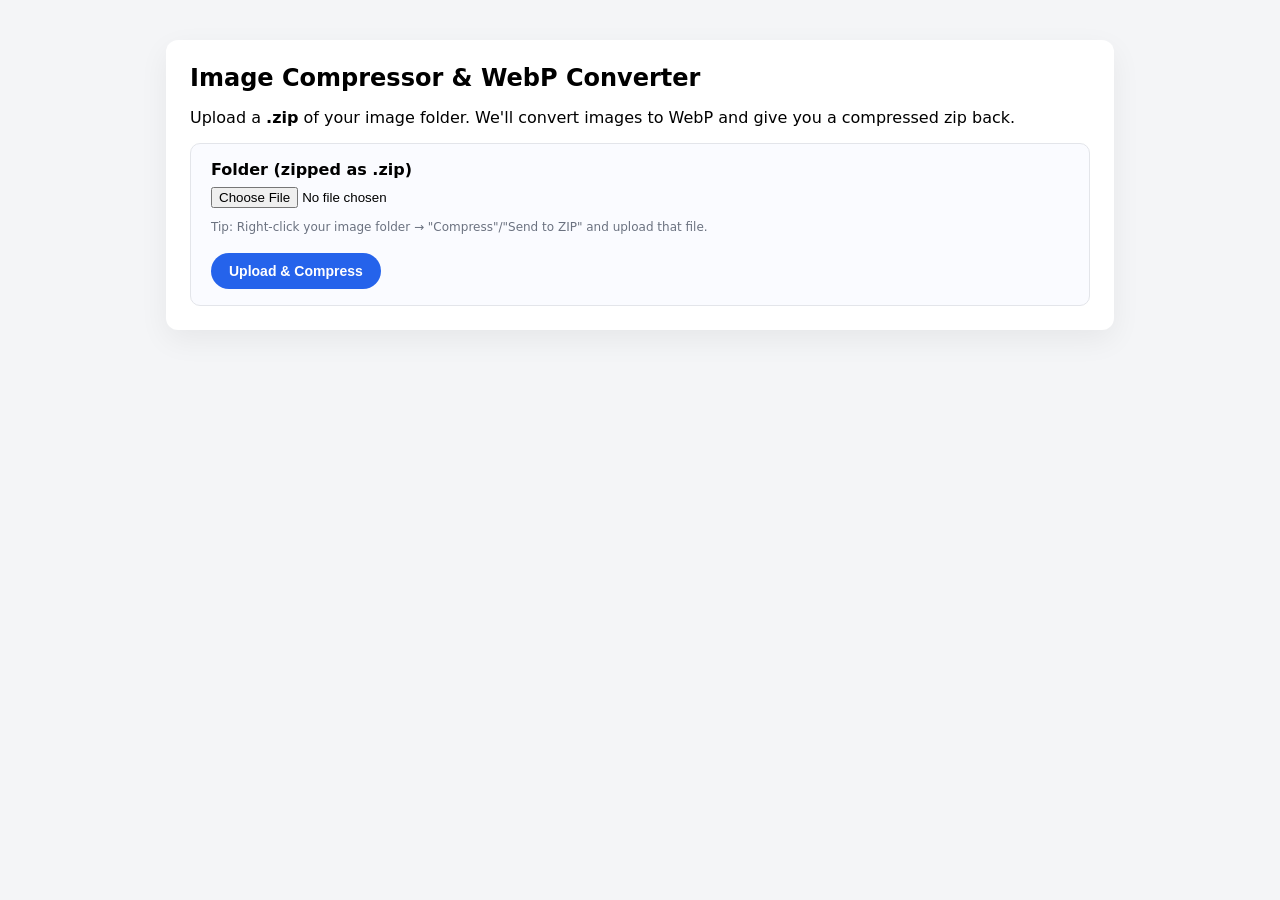
==== templates/index.html @ c629f772 "Initial image-compressor web app" ====
<!DOCTYPE html>
<html lang="en">
<head>
  <meta charset="UTF-8" />
  <title>Image Compressor & WebP Converter</title>
  <meta name="viewport" content="width=device-width, initial-scale=1" />
  <style>
    body { font-family: system-ui, -apple-system, BlinkMacSystemFont, "Segoe UI", sans-serif; background:#f4f5f7; margin:0; padding:0 }
    .container { max-width: 900px; margin:40px auto; background:white; border-radius:12px; padding:24px; box-shadow:0 10px 30px rgba(0,0,0,0.06) }
    h1{margin-top:0;font-size:24px}
    .card{border:1px solid #e3e5ea;border-radius:10px;padding:16px 20px;margin-top:16px;background:#fafbff}
    label{font-weight:600;display:block;margin-bottom:8px}
    input[type="file"]{display:block;margin-bottom:12px}
    button{border:none;border-radius:999px;padding:10px 18px;font-size:14px;cursor:pointer;background:#2563eb;color:white;font-weight:600}
    .flash{background:#fee2e2;color:#b91c1c;padding:10px 12px;border-radius:8px;margin-bottom:12px;font-size:14px}
    .stats{font-size:14px;margin-top:12px}
    .log{font-family:"SF Mono", Menlo, Monaco, Consolas, "Liberation Mono", "Courier New", monospace;white-space:pre-wrap;background:#0b1020;color:#e5e7eb;padding:12px;border-radius:10px;max-height:350px;overflow:auto;font-size:12px;margin-top:12px}
    .download-link{margin-top:12px}
    a.btn-link{text-decoration:none;display:inline-block;border-radius:999px;padding:8px 14px;background:#16a34a;color:white;font-size:14px;font-weight:600}
    .progress { background:#e6eef9;border-radius:999px;overflow:hidden;height:18px;width:100%; }
    .progress > div { height:100%; width:0%; background:linear-gradient(90deg,#3b82f6,#06b6d4); transition: width 0.2s ease; }
    .center { text-align:center }
    .spinner {
      display:inline-block;
      width:20px; height:20px;
      border:3px solid rgba(255,255,255,0.2);
      border-top-color: white;
      border-radius:50%;
      animation:spin 1s linear infinite;
      vertical-align:middle;
      margin-left:8px;
    }
    @keyframes spin { to { transform: rotate(360deg); } }
  </style>
</head>
<body>
  <div class="container">
    <h1>Image Compressor & WebP Converter</h1>
    <p>Upload a <strong>.zip</strong> of your image folder. We'll convert images to WebP and give you a compressed zip back.</p>

    <div class="card">
      <form id="uploadForm" action="#" onsubmit="return false;" enctype="multipart/form-data">
        <label for="folder_zip">Folder (zipped as .zip)</label>
        <input id="folder_zip" type="file" name="folder_zip" accept=".zip" required />
        <div style="font-size:12px;color:#6b7280;margin-top:4px">Tip: Right-click your image folder → "Compress"/"Send to ZIP" and upload that file.</div>
        <br />
        <button id="uploadBtn" type="button">Upload & Compress</button>
      </form>

      <div id="uploaderUI" style="display:none; margin-top: 12px;">
        <div><strong>Upload progress</strong></div>
        <div class="progress" style="margin-top:8px;"><div id="uploadBar"></div></div>
        <div id="uploadPercent" style="font-size:12px;margin-top:6px;color:#374151">0%</div>

        <div style="margin-top:12px;">
          <strong>Compression status</strong>
          <div id="statusLine" style="font-size:13px;color:#4b5563;margin-top:6px">Waiting to start...</div>
        </div>

        <div id="loader" style="display:none; margin-top:12px;">
          <div class="center">
            <button class="btn-link" style="background:#2563eb; margin:0;">Processing<span class="spinner"></span></button>
          </div>
        </div>

        <div id="logContainer" style="display:none; margin-top:12px;">
          <h3 style="margin-bottom:6px">Live Log</h3>
          <div id="logArea" class="log"></div>
        </div>

        <div id="downloadArea" style="display:none; margin-top:12px;">
          <a id="downloadLink" class="btn-link" href="#">Download Compressed ZIP</a>
        </div>
      </div>
    </div>
  </div>

<script>
(function(){
  const uploadBtn = document.getElementById("uploadBtn");
  const fileInput = document.getElementById("folder_zip");
  const uploaderUI = document.getElementById("uploaderUI");
  const uploadBar = document.getElementById("uploadBar");
  const uploadPercent = document.getElementById("uploadPercent");
  const statusLine = document.getElementById("statusLine");
  const loader = document.getElementById("loader");
  const logContainer = document.getElementById("logContainer");
  const logArea = document.getElementById("logArea");
  const downloadArea = document.getElementById("downloadArea");
  const downloadLink = document.getElementById("downloadLink");

  let jobId = null;
  let pollInterval = null;
  let logPos = 0;

  uploadBtn.addEventListener("click", function(){
    const file = fileInput.files[0];
    if (!file) {
      alert("Please choose a .zip file first.");
      return;
    }
    if (!file.name.toLowerCase().endsWith(".zip")) {
      alert("Please upload a .zip file.");
      return;
    }
    uploaderUI.style.display = "block";
    logContainer.style.display = "none";
    downloadArea.style.display = "none";
    logArea.textContent = "";
    statusLine.textContent = "Uploading...";
    uploadPercent.textContent = "0%";
    uploadBar.style.width = "0%";

    // Use XMLHttpRequest so we can track upload progress
    const xhr = new XMLHttpRequest();
    xhr.open("POST", "/upload_async", true);
    xhr.upload.onprogress = function (e) {
      if (e.lengthComputable) {
        const pct = Math.round((e.loaded / e.total) * 100);
        uploadBar.style.width = pct + "%";
        uploadPercent.textContent = pct + "%";
      }
    };
    xhr.onload = function () {
      if (xhr.status === 202) {
        const resp = JSON.parse(xhr.responseText);
        jobId = resp.job_id;
        statusLine.textContent = "Upload complete. Waiting for processing to start...";
        // show loader and log area
        loader.style.display = "block";
        logContainer.style.display = "block";
        // start polling status & logs
        pollInterval = setInterval(pollStatusAndLog, 1000);
      } else {
        let msg = "Upload failed";
        try {
          msg = JSON.parse(xhr.responseText).error || msg;
        } catch(e){}
        statusLine.textContent = msg;
      }
    };
    xhr.onerror = function () {
      statusLine.textContent = "Upload failed due to network error.";
    };
    const formData = new FormData();
    formData.append("folder_zip", file, file.name);
    xhr.send(formData);
  });

  function pollStatusAndLog(){
    if (!jobId) return;
    // status
    fetch("/status/" + jobId).then(r => r.json()).then(data => {
      if (data && data.status) {
        statusLine.textContent = "Status: " + data.status;
        if (data.status === "done" || data.status === "error") {
          // stop polling after a moment to allow logs to complete
          setTimeout(() => {
            clearInterval(pollInterval);
            pollInterval = null;
            loader.style.display = "none";
            if (data.status === "done") {
              downloadArea.style.display = "block";
              downloadLink.href = "/download/" + jobId;
            } else {
              // error
              downloadArea.style.display = "none";
            }
          }, 500);
        }
      }
    }).catch(err=>{
      console.error("status err", err);
    });

    // logs
    fetch("/log/" + jobId).then(r => r.json()).then(data => {
      if (data && typeof data.log === "string") {
        // replace entire log area (simple approach)
        logArea.textContent = data.log;
        logArea.scrollTop = logArea.scrollHeight;
      }
    }).catch(err=>{
      console.error("log err", err);
    });
  }

})();
</script>

</body>
</html>
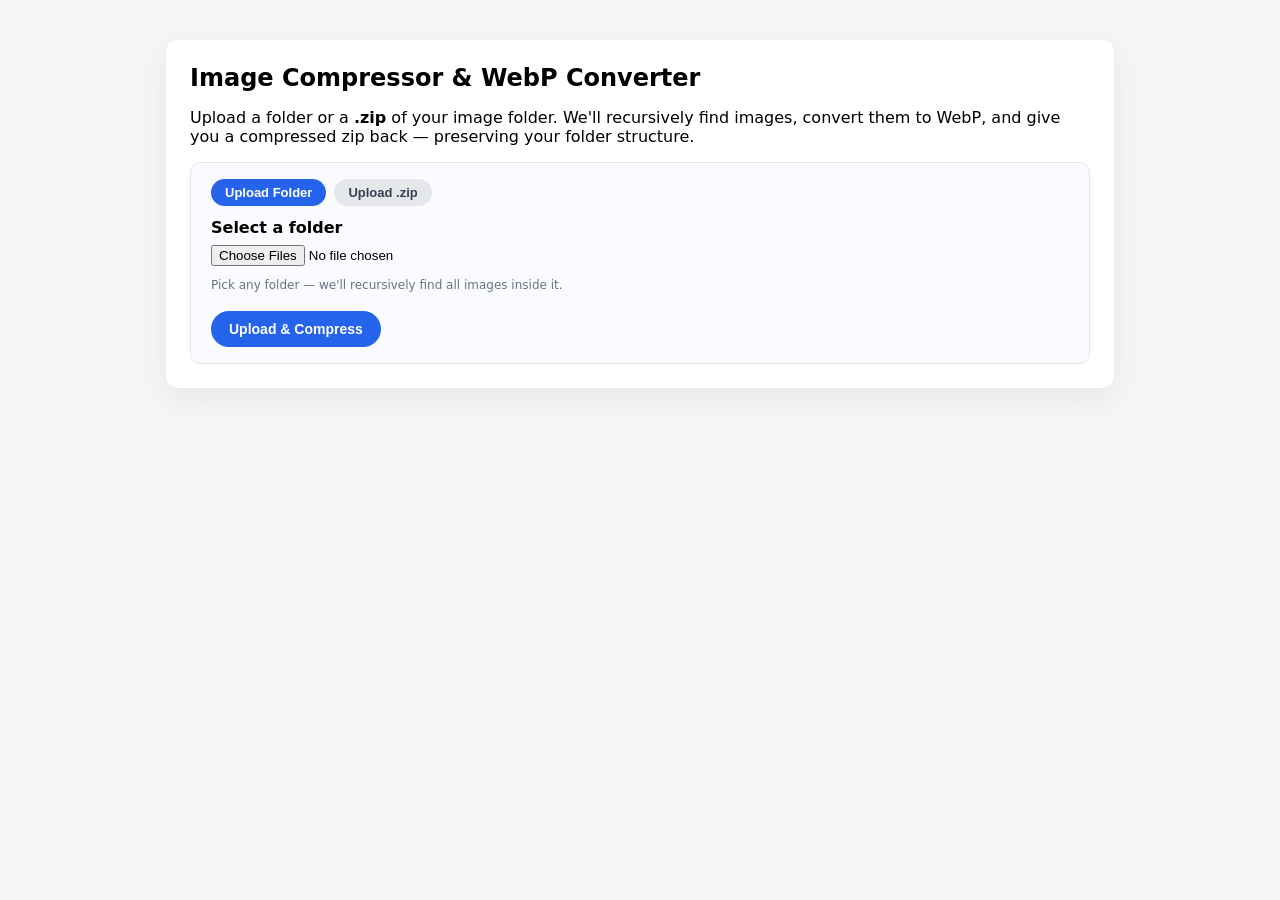
==== commit 22ac3b31: "Add folder upload with recursive image discovery Support direct folder selection via webkitdirectory" ====
--- a/templates/index.html
+++ b/templates/index.html
@@ -20,6 +20,8 @@
     .progress { background:#e6eef9;border-radius:999px;overflow:hidden;height:18px;width:100%; }
     .progress > div { height:100%; width:0%; background:linear-gradient(90deg,#3b82f6,#06b6d4); transition: width 0.2s ease; }
     .center { text-align:center }
+    .mode-btn { background:#e5e7eb; color:#374151; font-size:13px; padding:6px 14px; border-radius:999px; border:none; cursor:pointer; font-weight:600 }
+    .mode-btn.active { background:#2563eb; color:white }
     .spinner {
       display:inline-block;
       width:20px; height:20px;
@@ -36,13 +38,27 @@
 <body>
   <div class="container">
     <h1>Image Compressor & WebP Converter</h1>
-    <p>Upload a <strong>.zip</strong> of your image folder. We'll convert images to WebP and give you a compressed zip back.</p>
+    <p>Upload a folder or a <strong>.zip</strong> of your image folder. We'll recursively find images, convert them to WebP, and give you a compressed zip back — preserving your folder structure.</p>
 
     <div class="card">
       <form id="uploadForm" action="#" onsubmit="return false;" enctype="multipart/form-data">
-        <label for="folder_zip">Folder (zipped as .zip)</label>
-        <input id="folder_zip" type="file" name="folder_zip" accept=".zip" required />
-        <div style="font-size:12px;color:#6b7280;margin-top:4px">Tip: Right-click your image folder → "Compress"/"Send to ZIP" and upload that file.</div>
+        <div style="display:flex;gap:8px;margin-bottom:12px">
+          <button type="button" id="modeFolder" class="mode-btn active">Upload Folder</button>
+          <button type="button" id="modeZip" class="mode-btn">Upload .zip</button>
+        </div>
+
+        <div id="folderInput">
+          <label for="folder_files">Select a folder</label>
+          <input id="folder_files" type="file" webkitdirectory multiple />
+          <div style="font-size:12px;color:#6b7280;margin-top:4px">Pick any folder — we'll recursively find all images inside it.</div>
+        </div>
+
+        <div id="zipInput" style="display:none">
+          <label for="folder_zip">Folder (zipped as .zip)</label>
+          <input id="folder_zip" type="file" name="folder_zip" accept=".zip" />
+          <div style="font-size:12px;color:#6b7280;margin-top:4px">Tip: Right-click your image folder → "Compress"/"Send to ZIP" and upload that file.</div>
+        </div>
+
         <br />
         <button id="uploadBtn" type="button">Upload & Compress</button>
       </form>
@@ -78,7 +94,8 @@
 <script>
 (function(){
   const uploadBtn = document.getElementById("uploadBtn");
-  const fileInput = document.getElementById("folder_zip");
+  const zipInput = document.getElementById("folder_zip");
+  const folderInput = document.getElementById("folder_files");
   const uploaderUI = document.getElementById("uploaderUI");
   const uploadBar = document.getElementById("uploadBar");
   const uploadPercent = document.getElementById("uploadPercent");
@@ -88,21 +105,39 @@
   const logArea = document.getElementById("logArea");
   const downloadArea = document.getElementById("downloadArea");
   const downloadLink = document.getElementById("downloadLink");
-
+  const modeFolder = document.getElementById("modeFolder");
+  const modeZip = document.getElementById("modeZip");
+  const folderInputDiv = document.getElementById("folderInput");
+  const zipInputDiv = document.getElementById("zipInput");
+
+  let mode = "folder"; // "folder" or "zip"
   let jobId = null;
   let pollInterval = null;
-  let logPos = 0;
+
+  modeFolder.addEventListener("click", function(){
+    mode = "folder";
+    modeFolder.classList.add("active");
+    modeZip.classList.remove("active");
+    folderInputDiv.style.display = "block";
+    zipInputDiv.style.display = "none";
+  });
+  modeZip.addEventListener("click", function(){
+    mode = "zip";
+    modeZip.classList.add("active");
+    modeFolder.classList.remove("active");
+    folderInputDiv.style.display = "none";
+    zipInputDiv.style.display = "block";
+  });
 
   uploadBtn.addEventListener("click", function(){
-    const file = fileInput.files[0];
-    if (!file) {
-      alert("Please choose a .zip file first.");
-      return;
-    }
-    if (!file.name.toLowerCase().endsWith(".zip")) {
-      alert("Please upload a .zip file.");
-      return;
-    }
+    if (mode === "zip") {
+      uploadZip();
+    } else {
+      uploadFolder();
+    }
+  });
+
+  function resetUI() {
     uploaderUI.style.display = "block";
     logContainer.style.display = "none";
     downloadArea.style.display = "none";
@@ -110,8 +145,29 @@
     statusLine.textContent = "Uploading...";
     uploadPercent.textContent = "0%";
     uploadBar.style.width = "0%";
-
-    // Use XMLHttpRequest so we can track upload progress
+  }
+
+  function handleUploadResponse(xhr) {
+    if (xhr.status === 202) {
+      const resp = JSON.parse(xhr.responseText);
+      jobId = resp.job_id;
+      statusLine.textContent = "Upload complete. Waiting for processing to start...";
+      loader.style.display = "block";
+      logContainer.style.display = "block";
+      pollInterval = setInterval(pollStatusAndLog, 1000);
+    } else {
+      let msg = "Upload failed";
+      try { msg = JSON.parse(xhr.responseText).error || msg; } catch(e){}
+      statusLine.textContent = msg;
+    }
+  }
+
+  function uploadZip() {
+    const file = zipInput.files[0];
+    if (!file) { alert("Please choose a .zip file first."); return; }
+    if (!file.name.toLowerCase().endsWith(".zip")) { alert("Please upload a .zip file."); return; }
+    resetUI();
+
     const xhr = new XMLHttpRequest();
     xhr.open("POST", "/upload_async", true);
     xhr.upload.onprogress = function (e) {
@@ -121,31 +177,51 @@
         uploadPercent.textContent = pct + "%";
       }
     };
-    xhr.onload = function () {
-      if (xhr.status === 202) {
-        const resp = JSON.parse(xhr.responseText);
-        jobId = resp.job_id;
-        statusLine.textContent = "Upload complete. Waiting for processing to start...";
-        // show loader and log area
-        loader.style.display = "block";
-        logContainer.style.display = "block";
-        // start polling status & logs
-        pollInterval = setInterval(pollStatusAndLog, 1000);
-      } else {
-        let msg = "Upload failed";
-        try {
-          msg = JSON.parse(xhr.responseText).error || msg;
-        } catch(e){}
-        statusLine.textContent = msg;
-      }
-    };
-    xhr.onerror = function () {
-      statusLine.textContent = "Upload failed due to network error.";
-    };
+    xhr.onload = function () { handleUploadResponse(xhr); };
+    xhr.onerror = function () { statusLine.textContent = "Upload failed due to network error."; };
     const formData = new FormData();
     formData.append("folder_zip", file, file.name);
     xhr.send(formData);
-  });
+  }
+
+  function uploadFolder() {
+    const files = folderInput.files;
+    if (!files || files.length === 0) { alert("Please select a folder first."); return; }
+
+    // Filter to image files only
+    const imageExts = ['.png', '.jpg', '.jpeg', '.webp'];
+    const imageFiles = [];
+    for (let i = 0; i < files.length; i++) {
+      const f = files[i];
+      const ext = f.name.substring(f.name.lastIndexOf('.')).toLowerCase();
+      if (imageExts.includes(ext)) {
+        imageFiles.push(f);
+      }
+    }
+    if (imageFiles.length === 0) { alert("No images found in the selected folder."); return; }
+
+    resetUI();
+    statusLine.textContent = "Uploading " + imageFiles.length + " image(s)...";
+
+    const xhr = new XMLHttpRequest();
+    xhr.open("POST", "/upload_folder_async", true);
+    xhr.upload.onprogress = function (e) {
+      if (e.lengthComputable) {
+        const pct = Math.round((e.loaded / e.total) * 100);
+        uploadBar.style.width = pct + "%";
+        uploadPercent.textContent = pct + "%";
+      }
+    };
+    xhr.onload = function () { handleUploadResponse(xhr); };
+    xhr.onerror = function () { statusLine.textContent = "Upload failed due to network error."; };
+
+    const formData = new FormData();
+    for (let i = 0; i < imageFiles.length; i++) {
+      const f = imageFiles[i];
+      formData.append("files", f, f.webkitRelativePath || f.name);
+    }
+    xhr.send(formData);
+  }
 
   function pollStatusAndLog(){
     if (!jobId) return;
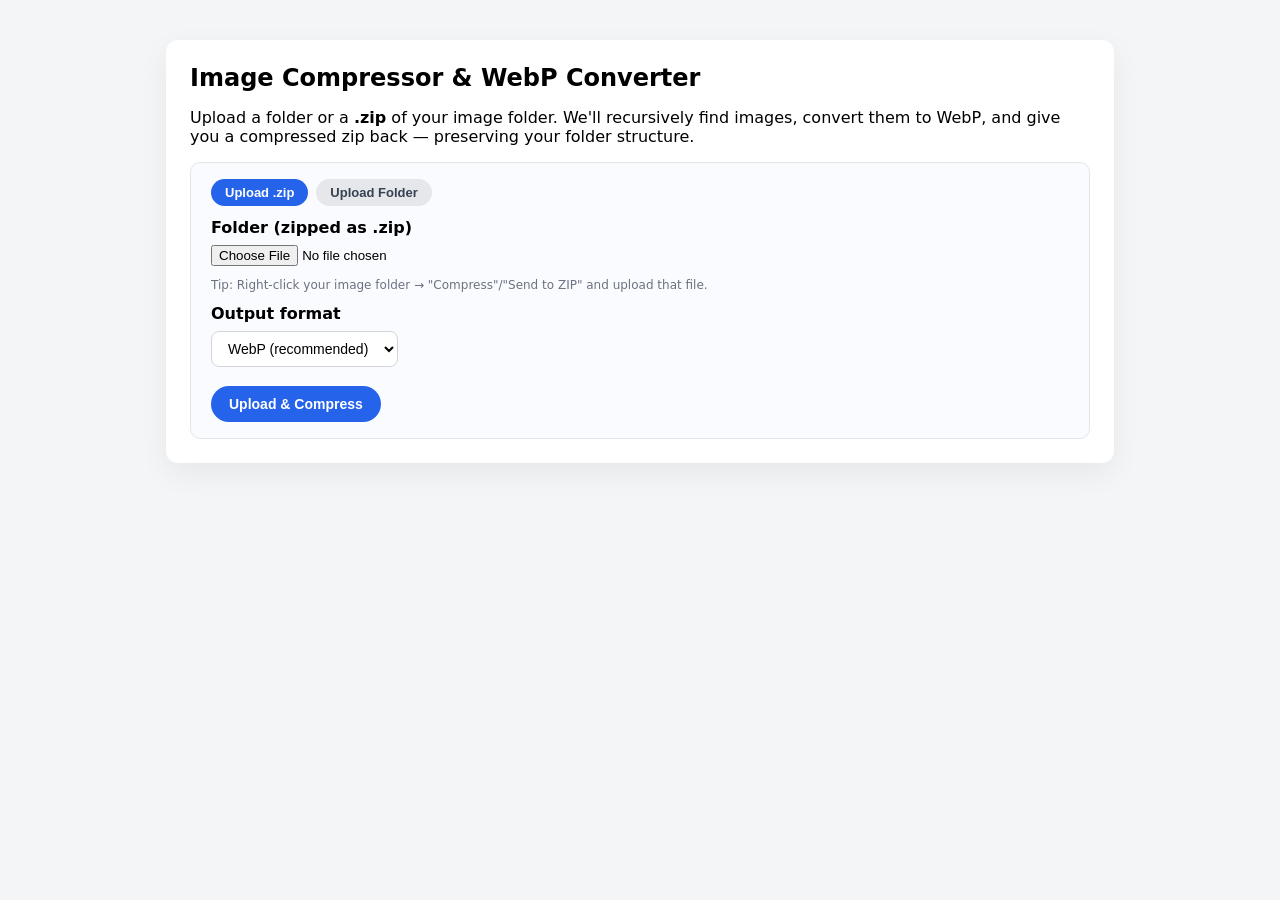
==== commit e3fff99b: "Folder upload, more compression file types & compression progress Co-Authored-By: Claude Opus 4.6 <n" ====
--- a/templates/index.html
+++ b/templates/index.html
@@ -22,6 +22,8 @@
     .center { text-align:center }
     .mode-btn { background:#e5e7eb; color:#374151; font-size:13px; padding:6px 14px; border-radius:999px; border:none; cursor:pointer; font-weight:600 }
     .mode-btn.active { background:#2563eb; color:white }
+    select { padding:8px 12px; border-radius:8px; border:1px solid #d1d5db; font-size:14px; background:white; cursor:pointer }
+    select:focus { outline:none; border-color:#2563eb; box-shadow:0 0 0 2px rgba(37,99,235,0.15) }
     .spinner {
       display:inline-block;
       width:20px; height:20px;
@@ -43,20 +45,29 @@
     <div class="card">
       <form id="uploadForm" action="#" onsubmit="return false;" enctype="multipart/form-data">
         <div style="display:flex;gap:8px;margin-bottom:12px">
-          <button type="button" id="modeFolder" class="mode-btn active">Upload Folder</button>
-          <button type="button" id="modeZip" class="mode-btn">Upload .zip</button>
-        </div>
-
-        <div id="folderInput">
+          <button type="button" id="modeZip" class="mode-btn active">Upload .zip</button>
+          <button type="button" id="modeFolder" class="mode-btn">Upload Folder</button>
+        </div>
+
+        <div id="zipInput">
+          <label for="folder_zip">Folder (zipped as .zip)</label>
+          <input id="folder_zip" type="file" name="folder_zip" accept=".zip" />
+          <div style="font-size:12px;color:#6b7280;margin-top:4px">Tip: Right-click your image folder → "Compress"/"Send to ZIP" and upload that file.</div>
+        </div>
+
+        <div id="folderInput" style="display:none">
           <label for="folder_files">Select a folder</label>
           <input id="folder_files" type="file" webkitdirectory multiple />
           <div style="font-size:12px;color:#6b7280;margin-top:4px">Pick any folder — we'll recursively find all images inside it.</div>
         </div>
 
-        <div id="zipInput" style="display:none">
-          <label for="folder_zip">Folder (zipped as .zip)</label>
-          <input id="folder_zip" type="file" name="folder_zip" accept=".zip" />
-          <div style="font-size:12px;color:#6b7280;margin-top:4px">Tip: Right-click your image folder → "Compress"/"Send to ZIP" and upload that file.</div>
+        <div style="margin-top:12px">
+          <label for="outputFormat">Output format</label>
+          <select id="outputFormat">
+            <option value="webp" selected>WebP (recommended)</option>
+            <option value="jpg">JPEG</option>
+            <option value="png">PNG</option>
+          </select>
         </div>
 
         <br />
@@ -71,6 +82,16 @@
         <div style="margin-top:12px;">
           <strong>Compression status</strong>
           <div id="statusLine" style="font-size:13px;color:#4b5563;margin-top:6px">Waiting to start...</div>
+        </div>
+
+        <div id="compressionProgress" style="display:none; margin-top:12px;">
+          <div><strong>Compression progress</strong></div>
+          <div class="progress" style="margin-top:8px;"><div id="compressionBar" style="background:linear-gradient(90deg,#10b981,#06b6d4)"></div></div>
+          <div style="display:flex;justify-content:space-between;align-items:center;margin-top:6px">
+            <div id="compressionPercent" style="font-size:12px;color:#374151">0%</div>
+            <div id="compressionCount" style="font-size:12px;color:#6b7280">0 / 0</div>
+          </div>
+          <div id="compressionFile" style="font-size:12px;color:#6b7280;margin-top:4px;font-style:italic;overflow:hidden;text-overflow:ellipsis;white-space:nowrap"></div>
         </div>
 
         <div id="loader" style="display:none; margin-top:12px;">
@@ -110,7 +131,8 @@
   const folderInputDiv = document.getElementById("folderInput");
   const zipInputDiv = document.getElementById("zipInput");
 
-  let mode = "folder"; // "folder" or "zip"
+  let mode = "zip"; // "folder" or "zip"
+  const formatSelect = document.getElementById("outputFormat");
   let jobId = null;
   let pollInterval = null;
 
@@ -137,10 +159,21 @@
     }
   });
 
+  const compressionProgress = document.getElementById("compressionProgress");
+  const compressionBar = document.getElementById("compressionBar");
+  const compressionPercent = document.getElementById("compressionPercent");
+  const compressionCount = document.getElementById("compressionCount");
+  const compressionFile = document.getElementById("compressionFile");
+
   function resetUI() {
     uploaderUI.style.display = "block";
     logContainer.style.display = "none";
     downloadArea.style.display = "none";
+    compressionProgress.style.display = "none";
+    compressionBar.style.width = "0%";
+    compressionPercent.textContent = "0%";
+    compressionCount.textContent = "0 / 0";
+    compressionFile.textContent = "";
     logArea.textContent = "";
     statusLine.textContent = "Uploading...";
     uploadPercent.textContent = "0%";
@@ -181,6 +214,7 @@
     xhr.onerror = function () { statusLine.textContent = "Upload failed due to network error."; };
     const formData = new FormData();
     formData.append("folder_zip", file, file.name);
+    formData.append("output_format", formatSelect.value);
     xhr.send(formData);
   }
 
@@ -216,6 +250,7 @@
     xhr.onerror = function () { statusLine.textContent = "Upload failed due to network error."; };
 
     const formData = new FormData();
+    formData.append("output_format", formatSelect.value);
     for (let i = 0; i < imageFiles.length; i++) {
       const f = imageFiles[i];
       formData.append("files", f, f.webkitRelativePath || f.name);
@@ -229,6 +264,17 @@
     fetch("/status/" + jobId).then(r => r.json()).then(data => {
       if (data && data.status) {
         statusLine.textContent = "Status: " + data.status;
+
+        // Update compression progress bar
+        if (data.progress && data.progress.total > 0) {
+          compressionProgress.style.display = "block";
+          const pct = Math.round((data.progress.current / data.progress.total) * 100);
+          compressionBar.style.width = pct + "%";
+          compressionPercent.textContent = pct + "%";
+          compressionCount.textContent = data.progress.current + " / " + data.progress.total;
+          compressionFile.textContent = "Compressing: " + data.progress.filename;
+        }
+
         if (data.status === "done" || data.status === "error") {
           // stop polling after a moment to allow logs to complete
           setTimeout(() => {
@@ -236,6 +282,9 @@
             pollInterval = null;
             loader.style.display = "none";
             if (data.status === "done") {
+              compressionBar.style.width = "100%";
+              compressionPercent.textContent = "100%";
+              compressionFile.textContent = "Done!";
               downloadArea.style.display = "block";
               downloadLink.href = "/download/" + jobId;
             } else {
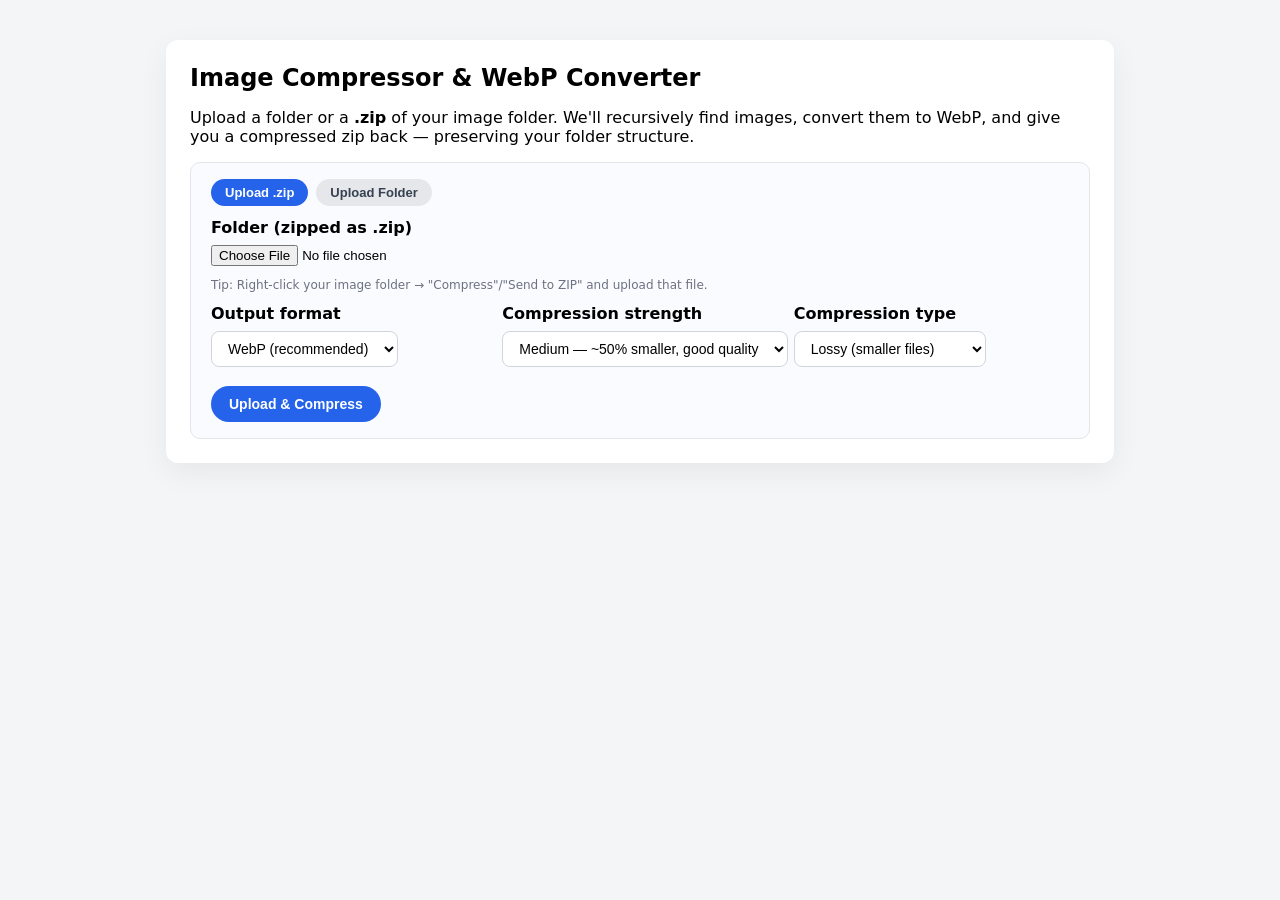
==== commit 1a7573cb: "Add compression strength, type options & size comparison stats Co-Authored-By: Claude Opus 4.6 <nore" ====
--- a/templates/index.html
+++ b/templates/index.html
@@ -24,6 +24,10 @@
     .mode-btn.active { background:#2563eb; color:white }
     select { padding:8px 12px; border-radius:8px; border:1px solid #d1d5db; font-size:14px; background:white; cursor:pointer }
     select:focus { outline:none; border-color:#2563eb; box-shadow:0 0 0 2px rgba(37,99,235,0.15) }
+    .stat-box { flex:1; min-width:120px; background:#f0f4ff; border-radius:10px; padding:12px 14px; text-align:center }
+    .stat-box.saved { background:#ecfdf5 }
+    .stat-label { font-size:11px; color:#6b7280; text-transform:uppercase; letter-spacing:0.5px; margin-bottom:4px }
+    .stat-value { font-size:18px; font-weight:700; color:#1e293b }
     .spinner {
       display:inline-block;
       width:20px; height:20px;
@@ -61,13 +65,32 @@
           <div style="font-size:12px;color:#6b7280;margin-top:4px">Pick any folder — we'll recursively find all images inside it.</div>
         </div>
 
-        <div style="margin-top:12px">
-          <label for="outputFormat">Output format</label>
-          <select id="outputFormat">
-            <option value="webp" selected>WebP (recommended)</option>
-            <option value="jpg">JPEG</option>
-            <option value="png">PNG</option>
-          </select>
+        <div style="display:flex;gap:16px;margin-top:12px;flex-wrap:wrap">
+          <div style="flex:1;min-width:140px">
+            <label for="outputFormat">Output format</label>
+            <select id="outputFormat">
+              <option value="webp" selected>WebP (recommended)</option>
+              <option value="jpg">JPEG</option>
+              <option value="png">PNG</option>
+            </select>
+          </div>
+
+          <div style="flex:1;min-width:140px">
+            <label for="compressionStrength">Compression strength</label>
+            <select id="compressionStrength">
+              <option value="light">Light — ~20% smaller, best quality</option>
+              <option value="medium" selected>Medium — ~50% smaller, good quality</option>
+              <option value="heavy">Heavy — ~70% smaller, lower quality</option>
+            </select>
+          </div>
+
+          <div style="flex:1;min-width:140px">
+            <label for="compressionType">Compression type</label>
+            <select id="compressionType">
+              <option value="lossy" selected>Lossy (smaller files)</option>
+              <option value="lossless">Lossless (exact quality)</option>
+            </select>
+          </div>
         </div>
 
         <br />
@@ -107,6 +130,32 @@
 
         <div id="downloadArea" style="display:none; margin-top:12px;">
           <a id="downloadLink" class="btn-link" href="#">Download Compressed ZIP</a>
+        </div>
+
+        <div id="statsArea" style="display:none; margin-top:16px;">
+          <h3 style="margin-bottom:8px">Compression Results</h3>
+          <div style="display:flex;gap:12px;flex-wrap:wrap">
+            <div class="stat-box">
+              <div class="stat-label">Original Size</div>
+              <div id="statOriginal" class="stat-value">—</div>
+            </div>
+            <div class="stat-box">
+              <div class="stat-label">Compressed Size</div>
+              <div id="statCompressed" class="stat-value">—</div>
+            </div>
+            <div class="stat-box saved">
+              <div class="stat-label">Space Saved</div>
+              <div id="statSaved" class="stat-value">—</div>
+            </div>
+            <div class="stat-box">
+              <div class="stat-label">Images Processed</div>
+              <div id="statCount" class="stat-value">—</div>
+            </div>
+            <div class="stat-box">
+              <div class="stat-label">Output ZIP Size</div>
+              <div id="statZipSize" class="stat-value">—</div>
+            </div>
+          </div>
         </div>
       </div>
     </div>
@@ -133,6 +182,9 @@
 
   let mode = "zip"; // "folder" or "zip"
   const formatSelect = document.getElementById("outputFormat");
+  const strengthSelect = document.getElementById("compressionStrength");
+  const typeSelect = document.getElementById("compressionType");
+  const statsArea = document.getElementById("statsArea");
   let jobId = null;
   let pollInterval = null;
 
@@ -174,6 +226,7 @@
     compressionPercent.textContent = "0%";
     compressionCount.textContent = "0 / 0";
     compressionFile.textContent = "";
+    statsArea.style.display = "none";
     logArea.textContent = "";
     statusLine.textContent = "Uploading...";
     uploadPercent.textContent = "0%";
@@ -215,6 +268,8 @@
     const formData = new FormData();
     formData.append("folder_zip", file, file.name);
     formData.append("output_format", formatSelect.value);
+    formData.append("strength", strengthSelect.value);
+    formData.append("compression_type", typeSelect.value);
     xhr.send(formData);
   }
 
@@ -251,11 +306,38 @@
 
     const formData = new FormData();
     formData.append("output_format", formatSelect.value);
+    formData.append("strength", strengthSelect.value);
+    formData.append("compression_type", typeSelect.value);
     for (let i = 0; i < imageFiles.length; i++) {
       const f = imageFiles[i];
       formData.append("files", f, f.webkitRelativePath || f.name);
     }
     xhr.send(formData);
+  }
+
+  function formatSize(bytes) {
+    if (bytes >= 1024 * 1024 * 1024) return (bytes / (1024*1024*1024)).toFixed(2) + " GB";
+    if (bytes >= 1024 * 1024) return (bytes / (1024*1024)).toFixed(1) + " MB";
+    if (bytes >= 1024) return (bytes / 1024).toFixed(1) + " KB";
+    return bytes + " B";
+  }
+
+  function fetchStats() {
+    fetch("/status/" + jobId).then(r => r.json()).then(data => {
+      if (data && data.stats) {
+        const s = data.stats;
+        document.getElementById("statOriginal").textContent = formatSize(s.total_original_size);
+        document.getElementById("statCompressed").textContent = formatSize(s.total_converted_size);
+        const savedPct = s.reduction_percent != null ? s.reduction_percent.toFixed(1) + "%" : "—";
+        const savedBytes = s.size_diff != null ? formatSize(s.size_diff) : "—";
+        document.getElementById("statSaved").textContent = savedBytes + " (" + savedPct + ")";
+        document.getElementById("statCount").textContent = s.converted_count + " / " + s.total_images_parsed;
+        if (s.output_zip_size != null) {
+          document.getElementById("statZipSize").textContent = formatSize(s.output_zip_size);
+        }
+        statsArea.style.display = "block";
+      }
+    }).catch(err => console.error("stats err", err));
   }
 
   function pollStatusAndLog(){
@@ -287,6 +369,7 @@
               compressionFile.textContent = "Done!";
               downloadArea.style.display = "block";
               downloadLink.href = "/download/" + jobId;
+              fetchStats();
             } else {
               // error
               downloadArea.style.display = "none";
